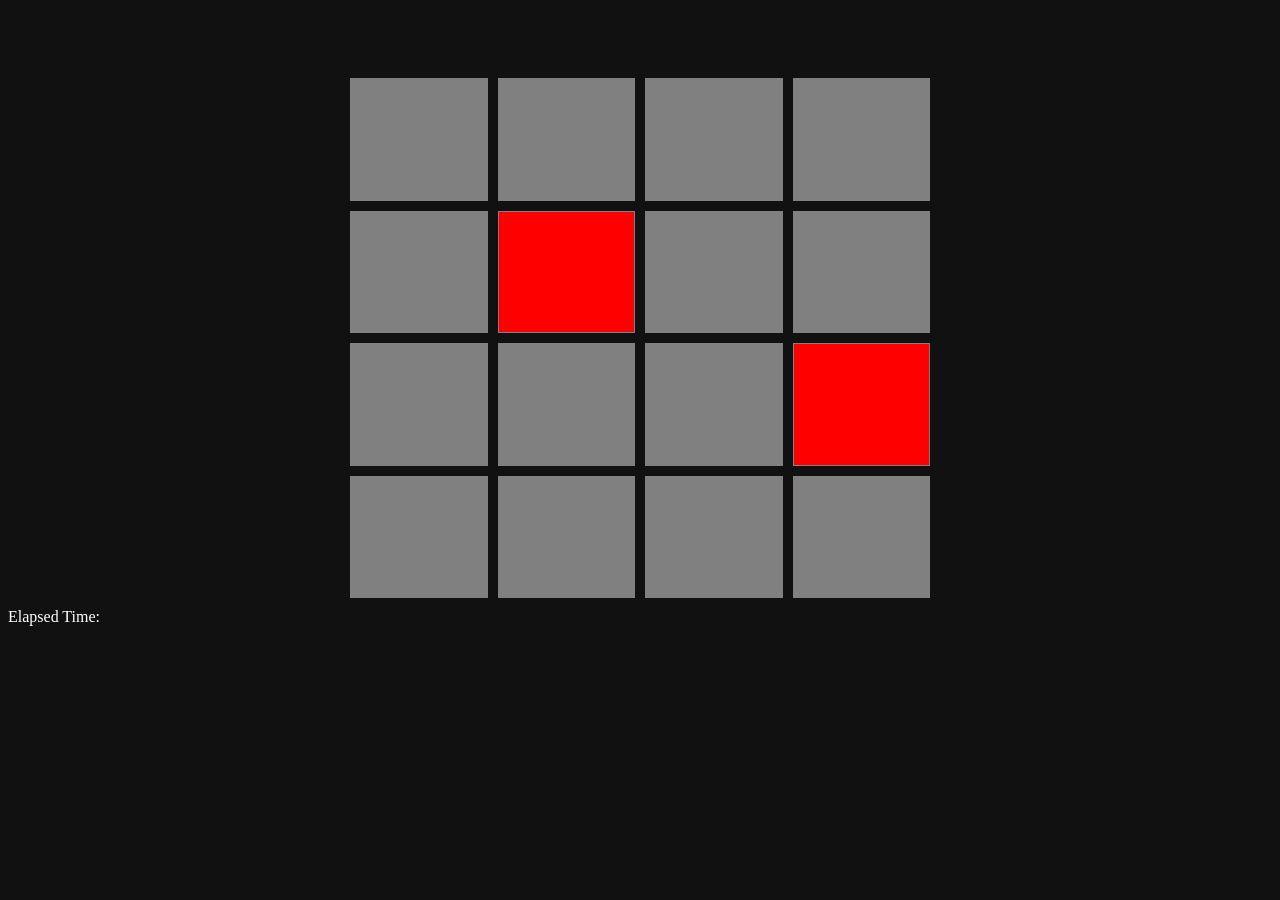
==== index.html @ 57b5453e "first commit" ====
<!DOCTYPE html>
<html lang="en">

<head>
  <meta charset="UTF-8">
  <meta name="viewport" content="width=device-width, initial-scale=1.0">
  <meta http-equiv="X-UA-Compatible" content="ie=edge">
  <title>Board Project</title>
  <link rel="stylesheet" href="css/main.css">
</head>

<body onload="init()">
  <!-- <div class="levels">
    <select name="" onchange="init(event.target.value)">
      <option value="16">Easy</option>
      <option value="25">Hard</option>
      <option value="36">Extreme!</option>
    </select>
  </div> -->
  <table class="board">
    <tbody class="board-cells">
    </tbody>
  </table>
  <div class="timer" class="hide">
    Elapsed Time: <span></span>
  </div>

  <script src="js/main.js"></script>
  <script src="js/utils.js"></script>
</body>

</html>
---- css/main.css ----
body {
    background: #111;
    color: white;
}

.board {
    padding-top: 60px;
    width: 600px;
    height: 600px;
    margin: auto;
}

table {
    border-spacing: 10px;
}

.cell {
    padding: 3px;
    width: 35px;
    height: 35px;
    border: 1px solid gray;
    background-color: gray;
}

.mine {
    background-color: red;
}

td {
    font-size: 40px;
}

/* .hide {
    display: none;
} */
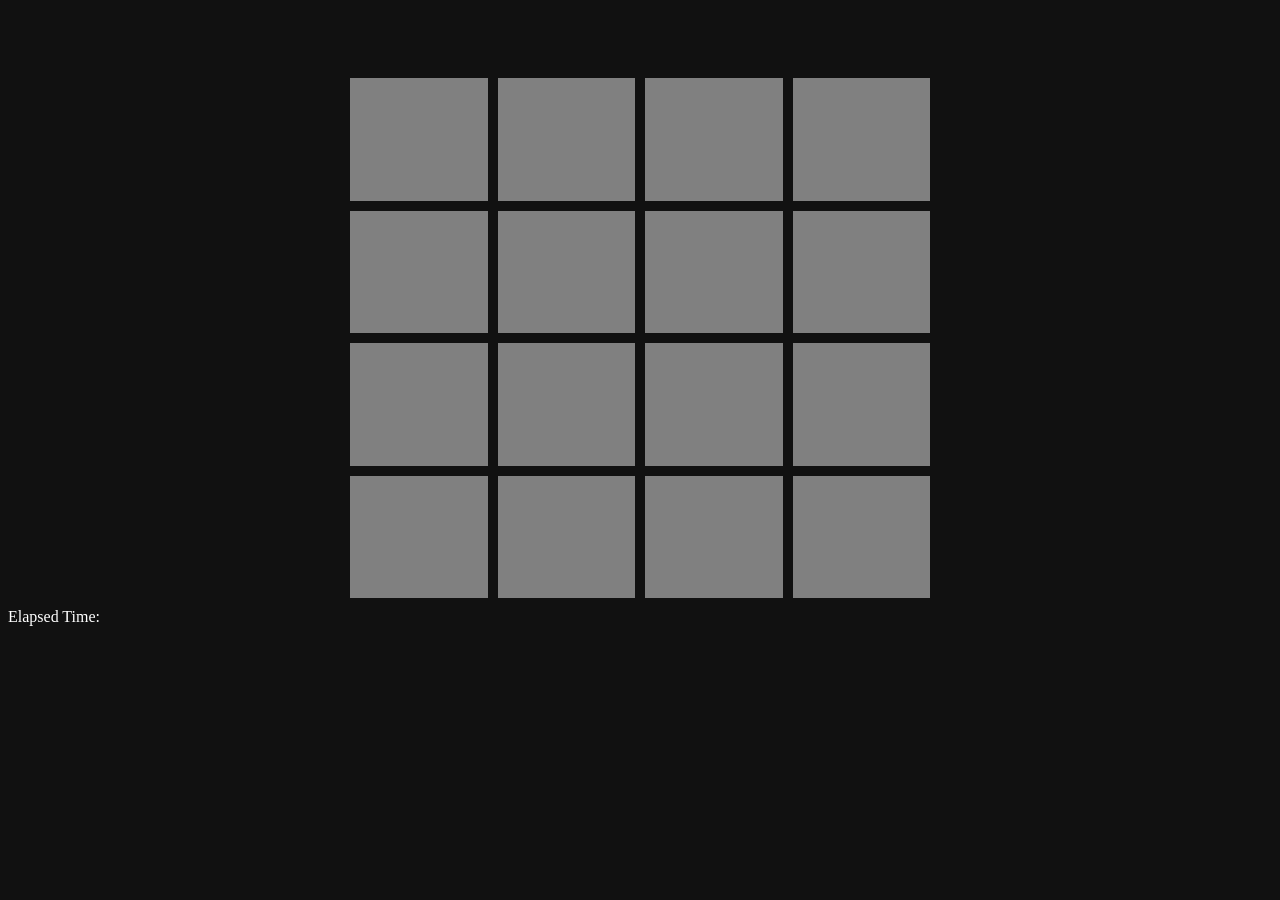
==== commit 9fb3d835: "updated" ====
--- a/index.html
+++ b/index.html
@@ -21,7 +21,7 @@
     <tbody class="board-cells">
     </tbody>
   </table>
-  <div class="timer" class="hide">
+  <div class="timer">
     Elapsed Time: <span></span>
   </div>
 
--- a/css/main.css
+++ b/css/main.css
@@ -30,6 +30,11 @@
     font-size: 40px;
 }
 
+.shown {
+    background-color: green;
+}
+
+
 /* .hide {
     display: none;
 } */
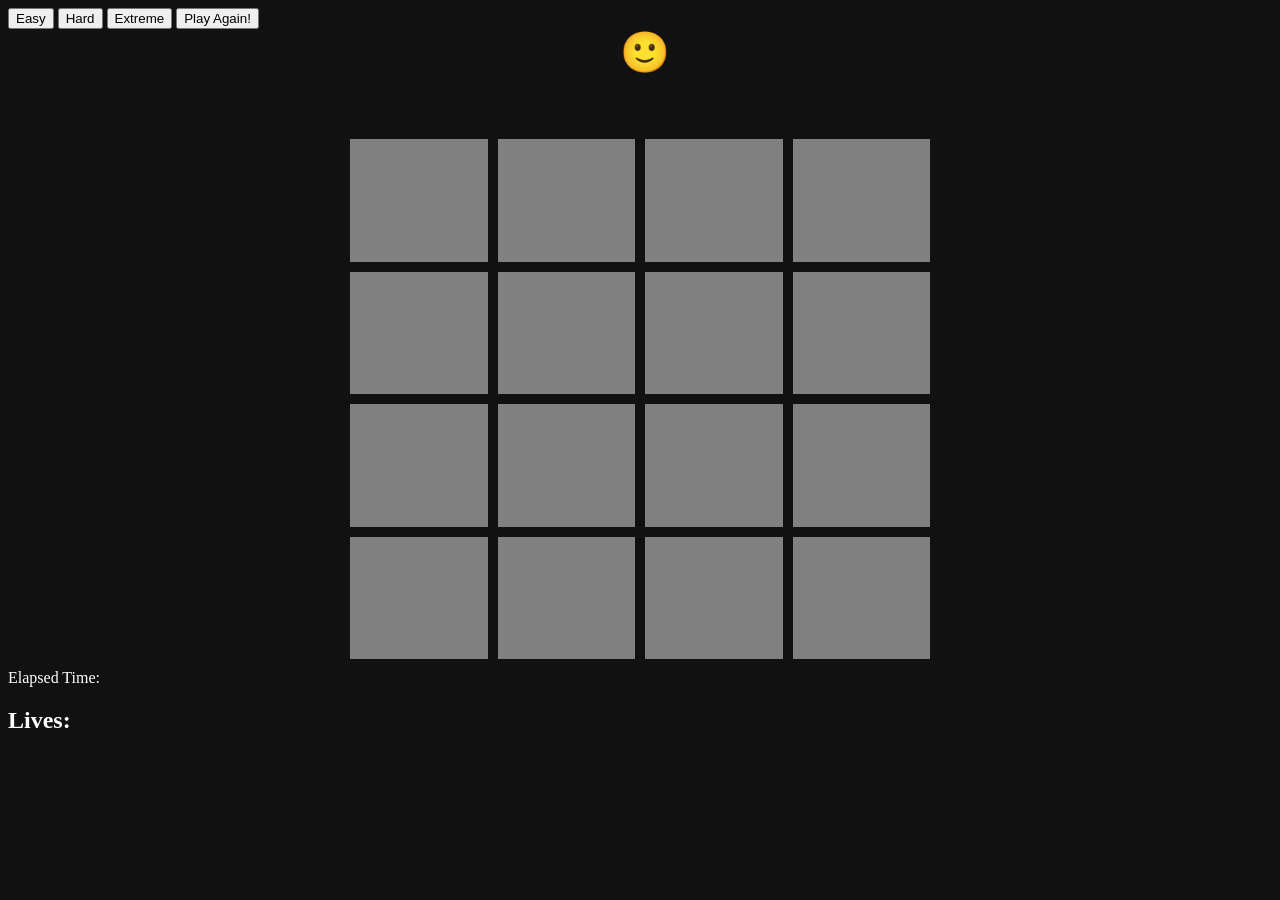
==== commit 050dbc6c: "Update 2" ====
--- a/index.html
+++ b/index.html
@@ -9,14 +9,14 @@
   <link rel="stylesheet" href="css/main.css">
 </head>
 
-<body onload="init()">
-  <!-- <div class="levels">
-    <select name="" onchange="init(event.target.value)">
-      <option value="16">Easy</option>
-      <option value="25">Hard</option>
-      <option value="36">Extreme!</option>
-    </select>
-  </div> -->
+<body onload="init(4)">
+  <div class="difficulty">
+    <button onclick="playGame(this)">Easy</button>
+    <button onclick="playGame(this)">Hard</button>
+    <button onclick="playGame(this)">Extreme</button>
+    <button onclick="Restart(this)">Play Again!</button>
+  </div>
+  <div class="emoji"></div> 
   <table class="board">
     <tbody class="board-cells">
     </tbody>
@@ -24,6 +24,8 @@
   <div class="timer">
     Elapsed Time: <span></span>
   </div>
+  <h2>Lives:</h2>
+  <div class="end-modal"></div>
 
   <script src="js/main.js"></script>
   <script src="js/utils.js"></script>
--- a/css/main.css
+++ b/css/main.css
@@ -34,7 +34,18 @@
     background-color: green;
 }
 
+.end-modal{
+    font-size: 40px;
+}
 
-/* .hide {
+
+.hide {
     display: none;
-} */+} 
+
+.emoji{
+    font-size: 40px;
+    width: 40px;
+    height: 40px;
+    margin: auto;
+}
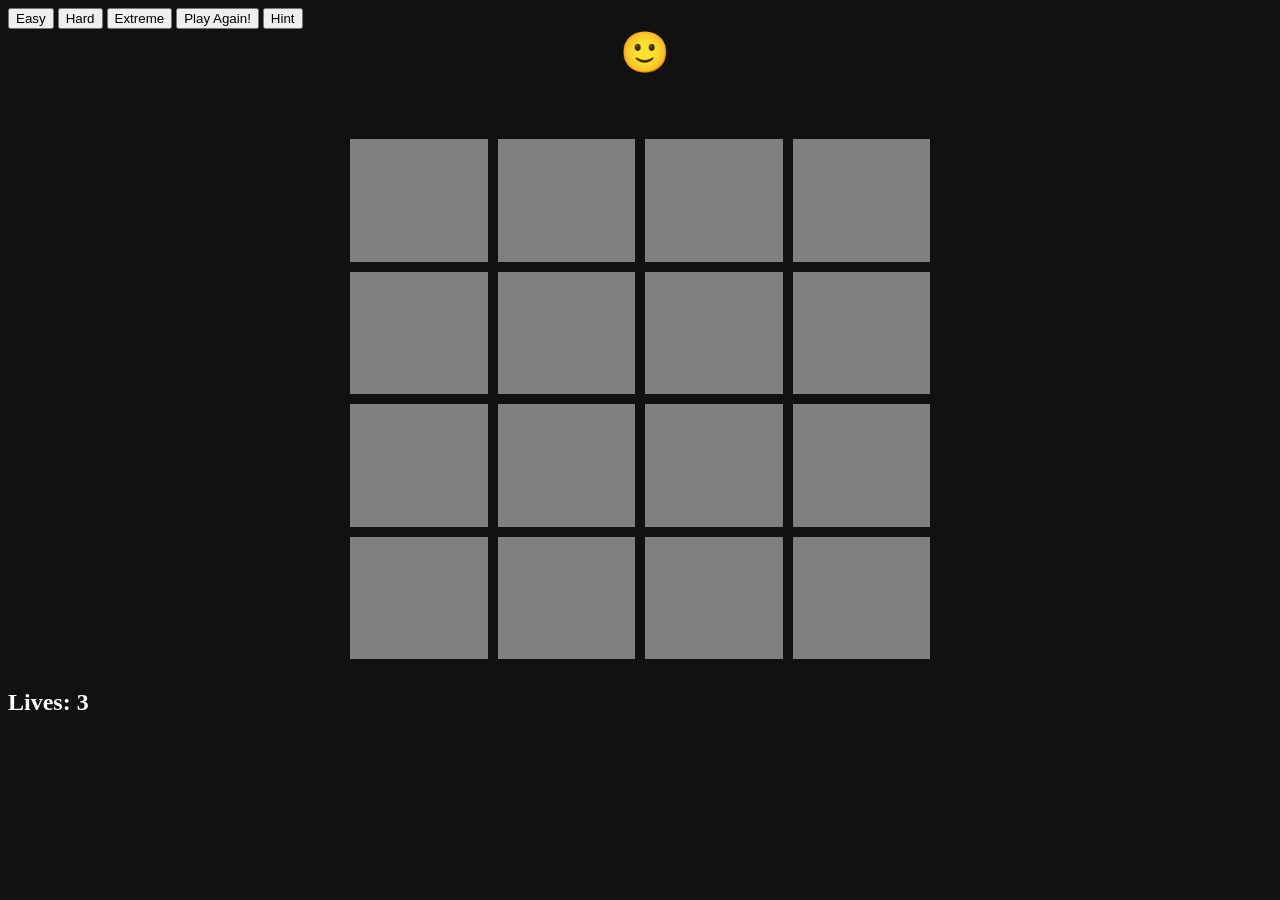
==== commit eb781411: "Add files via upload" ====
--- a/index.html
+++ b/index.html
@@ -15,6 +15,7 @@
     <button onclick="playGame(this)">Hard</button>
     <button onclick="playGame(this)">Extreme</button>
     <button onclick="Restart(this)">Play Again!</button>
+    <button onclick="hint(this)">Hint</button>
   </div>
   <div class="emoji"></div> 
   <table class="board">
@@ -22,9 +23,9 @@
     </tbody>
   </table>
   <div class="timer">
-    Elapsed Time: <span></span>
+  <span></span>
   </div>
-  <h2>Lives:</h2>
+  <h2>Lives: 3</h2>
   <div class="end-modal"></div>
 
   <script src="js/main.js"></script>
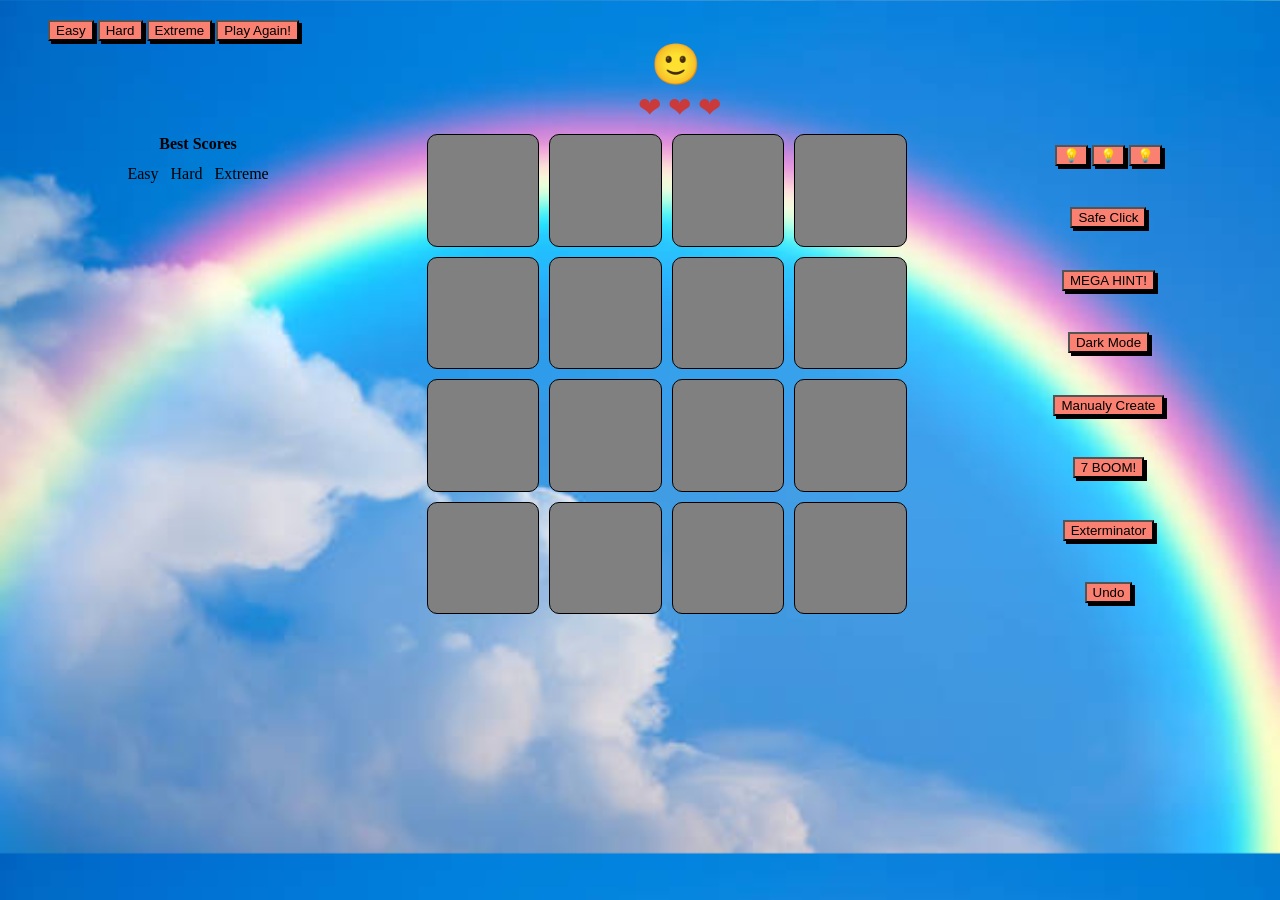
==== commit 3de170bd: "last update" ====
--- a/index.html
+++ b/index.html
@@ -10,24 +10,61 @@
 </head>
 
 <body onload="init(4)">
+  <div class="main-layout">
+    <div class="head-layout">
   <div class="difficulty">
-    <button onclick="playGame(this)">Easy</button>
-    <button onclick="playGame(this)">Hard</button>
-    <button onclick="playGame(this)">Extreme</button>
-    <button onclick="Restart(this)">Play Again!</button>
-    <button onclick="hint(this)">Hint</button>
+    <button class="levels" onclick="playGame(this)">Easy</button>
+    <button class="levels" onclick="playGame(this)">Hard</button>
+    <button class="levels" onclick="playGame(this)">Extreme</button>
+    <button class="play-again" onclick="Restart(this)">Play Again!</button>
   </div>
-  <div class="emoji"></div> 
+  <div class="timer show-txt">
+    <span></span>
+    </div>
+  </div>
+    <div class="end-modal show-txt"></div>
+  <div class="emoji"></div>
+  <div class="lives">❤ ❤ ❤</div>
+  <div class="modal show-txt"></div>
+  <div class="game-layout">
+    <div>
+  <table class="scores show-txt">
+    <tr>
+      <th colspan="3">Best Scores</th>
+    </tr>
+    <tr>
+      <td>Easy</td>
+      <td>Hard</td>
+      <td>Extreme</td>
+    </tr>
+    <tr>
+      <td class="easy"></td>
+      <td class="hard"></td>
+      <td class="extreme"></td>
+    </tr>
+  </table>
+</div>
   <table class="board">
     <tbody class="board-cells">
     </tbody>
   </table>
-  <div class="timer">
-  <span></span>
+  <div class="features">
+    <div class="hints">
+    <button class="hint1" onclick="hint(this)">💡</button>
+    <button class="hint2" onclick="hint(this)">💡</button>
+    <button class="hint3" onclick="hint(this)">💡</button>
   </div>
-  <h2>Lives: 3</h2>
-  <div class="end-modal"></div>
-
+    <button onclick="safeClick(this)">Safe Click</button>
+    <button onclick="megaHint()">MEGA HINT!</button>
+    <button onclick="switchMode(this)">Dark Mode</button>
+    <button onclick="manualyCreate()">Manualy Create</button>
+    <button onclick="sevenBoom()">7 BOOM!</button>
+    <button onclick="exterminator()">Exterminator</button>
+    <button onclick="undo()">Undo</button>
+  </div>
+</div>
+  <!-- <h2 class="lives">❤ ❤ ❤</h2> -->
+</div>
   <script src="js/main.js"></script>
   <script src="js/utils.js"></script>
 </body>
--- a/css/main.css
+++ b/css/main.css
@@ -1,13 +1,23 @@
 body {
     background: #111;
     color: white;
+    background-image: url("../pics/background.jpg");
+    background-size: 100%;
+}
+
+.main-layout{
+    margin: 20px 40px;
+}
+
+.game-layout{
+    display: flex;
+    justify-content: space-around;
 }
 
 .board {
-    padding-top: 60px;
-    width: 600px;
-    height: 600px;
-    margin: auto;
+    width: 500px;
+    height: 500px;
+    margin: auto 0;
 }
 
 table {
@@ -15,27 +25,38 @@
 }
 
 .cell {
-    padding: 3px;
-    width: 35px;
-    height: 35px;
-    border: 1px solid gray;
+    width: 25px;
+    height: 25px;
+    border: 1px solid black;
     background-color: gray;
+    border-radius: 10px;
+    font-size: 20px;
+    text-align: center;
 }
 
-.mine {
-    background-color: red;
+.safe {
+    background-color: lightblue;
 }
-
+/* 
 td {
-    font-size: 40px;
-}
+    font-size: 20px;
+    text-align: center;
+} */
 
 .shown {
-    background-color: green;
+    background-color: rgb(78, 205, 78);
 }
 
 .end-modal{
-    font-size: 40px;
+    font-size: 30px;
+    display: inline;
+    margin: 0 auto;
+}
+
+.modal{
+    font-size: 20px;
+    display: inline;
+    margin: 0 auto;
 }
 
 
@@ -47,5 +68,61 @@
     font-size: 40px;
     width: 40px;
     height: 40px;
-    margin: auto;
+    margin: 0 auto;
+    padding-left: 62px;
+}
+
+.lives{
+    color: rgb(203, 58, 58);
+    margin: 0 auto;
+    text-align: center;
+    padding-left: 79px;
+    font-size: 28px;
+    padding-top: 10px;
+}
+
+.mines-add{
+    background-color: red;
+}
+
+/* .levels{
+    display: block;
+} */
+
+.show-txt{
+    color: black;
+}
+
+.play-again{
+    margin: 0 auto;
+}
+
+.features{
+    display: flex;
+    flex-direction: column;
+    align-items: center;
+    justify-content: space-around;
+}
+
+.features button{
+    text-align: center;
+}
+
+button{
+    box-shadow: 3px 3px;
+    background-color: salmon;
+    cursor: pointer;
+}
+
+button:active{
+    box-shadow: 2px 2px;
+}
+
+.head-layout{
+    display: flex;
+    justify-content: space-between;
+}
+
+.timer{
+    font-size: 30px;
 }
